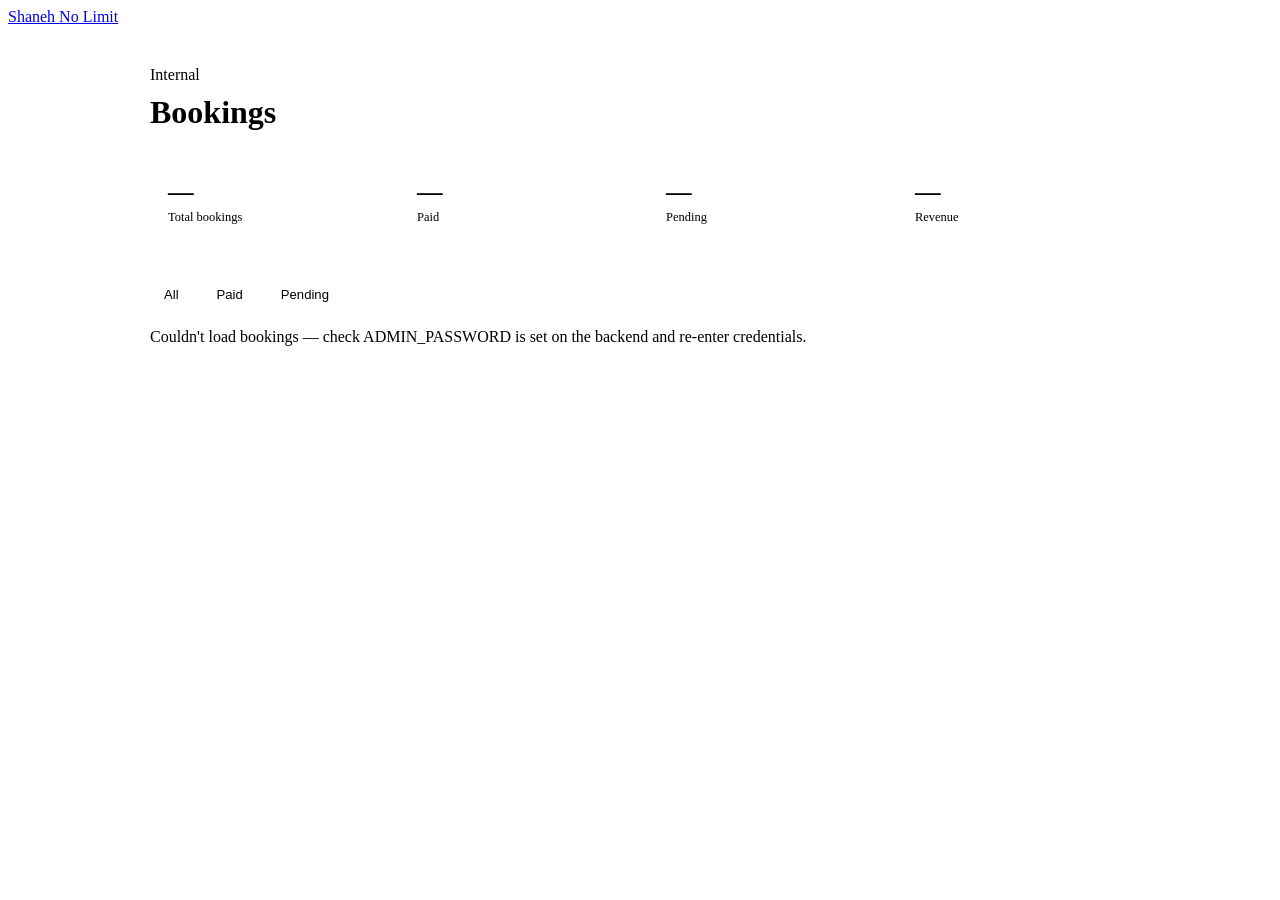
==== admin.html @ 971707a5 "Add files via upload" ====
<!DOCTYPE html>
<html lang="en">
<head>
<meta charset="UTF-8">
<meta name="viewport" content="width=device-width, initial-scale=1">
<title>Admin — Shaneh No Limit Experience</title>
<link rel="stylesheet" href="css/style.css">
<style>
  .admin-wrap { max-width: 980px; margin: 0 auto; padding: 40px 24px 80px; }
  .summary-row { display: grid; grid-template-columns: repeat(4, 1fr); gap: 16px; margin: 28px 0 36px; }
  .summary-card { background: #fff; border: 1px solid var(--line); border-radius: var(--radius); padding: 18px; }
  .summary-card b { font-family: var(--display); font-size: 1.6rem; display: block; }
  .summary-card span { font-size: 0.78rem; color: var(--ink-soft); }
  table { width: 100%; border-collapse: collapse; background: #fff; border: 1px solid var(--line); border-radius: var(--radius); overflow: hidden; }
  th, td { text-align: left; padding: 12px 14px; font-size: 0.85rem; border-bottom: 1px solid var(--line); }
  th { background: var(--sand-deep); text-transform: uppercase; font-size: 0.7rem; letter-spacing: 0.05em; }
  .status-pill { padding: 3px 9px; border-radius: 20px; font-size: 0.72rem; font-weight: 600; }
  .status-paid { background: #dcecdf; color: #1F3A2E; }
  .status-pending { background: #f3e6c8; color: #7A3B2E; }
  .filters { display: flex; gap: 10px; margin-bottom: 18px; }
  .filters button { border: 1px solid var(--line); background: #fff; padding: 8px 14px; border-radius: 20px; font-size: 0.82rem; cursor: pointer; }
  .filters button.active { background: var(--ink); color: var(--sand); border-color: var(--ink); }
</style>
</head>
<body>
<header class="site-header">
  <div class="wrap nav">
    <a href="/" class="logo">Shaneh <span>No Limit</span></a>
  </div>
</header>

<div class="admin-wrap">
  <span class="eyebrow">Internal</span>
  <h1 style="margin-top:10px;">Bookings</h1>

  <div class="summary-row" id="summary">
    <div class="summary-card"><b>—</b><span>Total bookings</span></div>
    <div class="summary-card"><b>—</b><span>Paid</span></div>
    <div class="summary-card"><b>—</b><span>Pending</span></div>
    <div class="summary-card"><b>—</b><span>Revenue</span></div>
  </div>

  <div class="filters">
    <button data-filter="" class="active">All</button>
    <button data-filter="paid">Paid</button>
    <button data-filter="pending">Pending</button>
  </div>

  <div id="table-wrap">
    <p class="loading">Loading bookings…</p>
  </div>
</div>

<script src="js/config.js"></script>
<script>
  // fetch() doesn't reliably trigger the browser's native Basic Auth
  // dialog, so we ask for the admin password once and attach it as an
  // Authorization header on every admin request.
  let currentFilter = "";
  const adminPassword = window.prompt("Admin password:") || "";
  const authHeader = "Basic " + btoa(`admin:${adminPassword}`);

  async function loadSummary() {
    const res = await fetch(`${API_BASE_URL}/api/admin/summary`, {
      headers: { Authorization: authHeader },
    });
    if (!res.ok) throw new Error("auth");
    const s = await res.json();
    const cards = document.querySelectorAll(".summary-card b");
    cards[0].textContent = s.totalBookings;
    cards[1].textContent = s.paidBookings;
    cards[2].textContent = s.pendingBookings;
    cards[3].textContent = new Intl.NumberFormat("en-US", { style: "currency", currency: "usd" }).format(s.revenue / 100);
  }

  async function loadBookings() {
    const wrap = document.getElementById("table-wrap");
    wrap.innerHTML = `<p class="loading">Loading bookings…</p>`;
    const url = `${API_BASE_URL}/api/admin/bookings${currentFilter ? `?status=${currentFilter}` : ""}`;
    const res = await fetch(url, { headers: { Authorization: authHeader } });
    if (!res.ok) throw new Error("auth");
    const bookings = await res.json();

    if (!bookings.length) {
      wrap.innerHTML = `<p class="empty-state">No bookings yet.</p>`;
      return;
    }

    wrap.innerHTML = `
      <table>
        <thead>
          <tr><th>Date</th><th>Type</th><th>Item</th><th>Customer</th><th>Amount</th><th>Status</th></tr>
        </thead>
        <tbody>
          ${bookings.map(rowHTML).join("")}
        </tbody>
      </table>`;
  }

  function rowHTML(b) {
    const amount = new Intl.NumberFormat("en-US", { style: "currency", currency: b.currency }).format(b.amountTotal / 100);
    const date = new Date(b.createdAt).toLocaleDateString();
    return `
      <tr>
        <td>${date}</td>
        <td>${b.kind === "trip" ? "Trip" : "Car rental"}</td>
        <td>${b.itemTitle}</td>
        <td>${b.customerName}<br><span style="color:var(--ink-soft)">${b.customerEmail}</span></td>
        <td>${amount}</td>
        <td><span class="status-pill status-${b.status}">${b.status}</span></td>
      </tr>`;
  }

  document.querySelectorAll(".filters button").forEach((btn) => {
    btn.addEventListener("click", () => {
      document.querySelectorAll(".filters button").forEach((b) => b.classList.remove("active"));
      btn.classList.add("active");
      currentFilter = btn.getAttribute("data-filter");
      loadBookings().catch(showAuthError);
    });
  });

  function showAuthError() {
    document.getElementById("table-wrap").innerHTML =
      `<p class="empty-state">Couldn't load bookings — check ADMIN_PASSWORD is set on the backend and re-enter credentials.</p>`;
  }

  loadSummary().catch(showAuthError);
  loadBookings().catch(showAuthError);
</script>
</body>
</html>
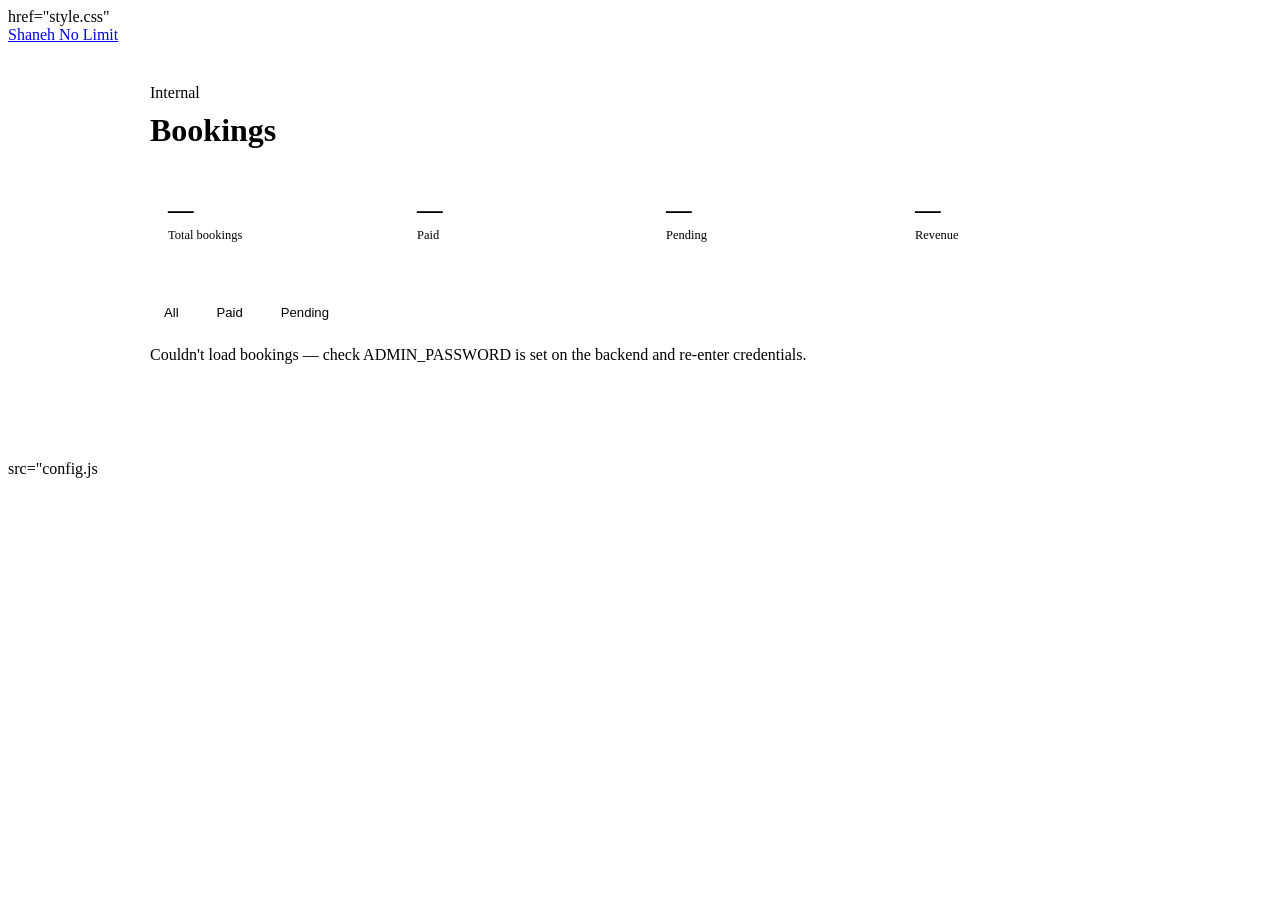
==== commit 08eec62c: "Update admin.html" ====
--- a/admin.html
+++ b/admin.html
@@ -4,8 +4,7 @@
 <meta charset="UTF-8">
 <meta name="viewport" content="width=device-width, initial-scale=1">
 <title>Admin — Shaneh No Limit Experience</title>
-<link rel="stylesheet" href="css/style.css">
-<style>
+href="style.css"<style>
   .admin-wrap { max-width: 980px; margin: 0 auto; padding: 40px 24px 80px; }
   .summary-row { display: grid; grid-template-columns: repeat(4, 1fr); gap: 16px; margin: 28px 0 36px; }
   .summary-card { background: #fff; border: 1px solid var(--line); border-radius: var(--radius); padding: 18px; }
@@ -51,8 +50,7 @@
   </div>
 </div>
 
-<script src="js/config.js"></script>
-<script>
+src="config.js<script>
   // fetch() doesn't reliably trigger the browser's native Basic Auth
   // dialog, so we ask for the admin password once and attach it as an
   // Authorization header on every admin request.
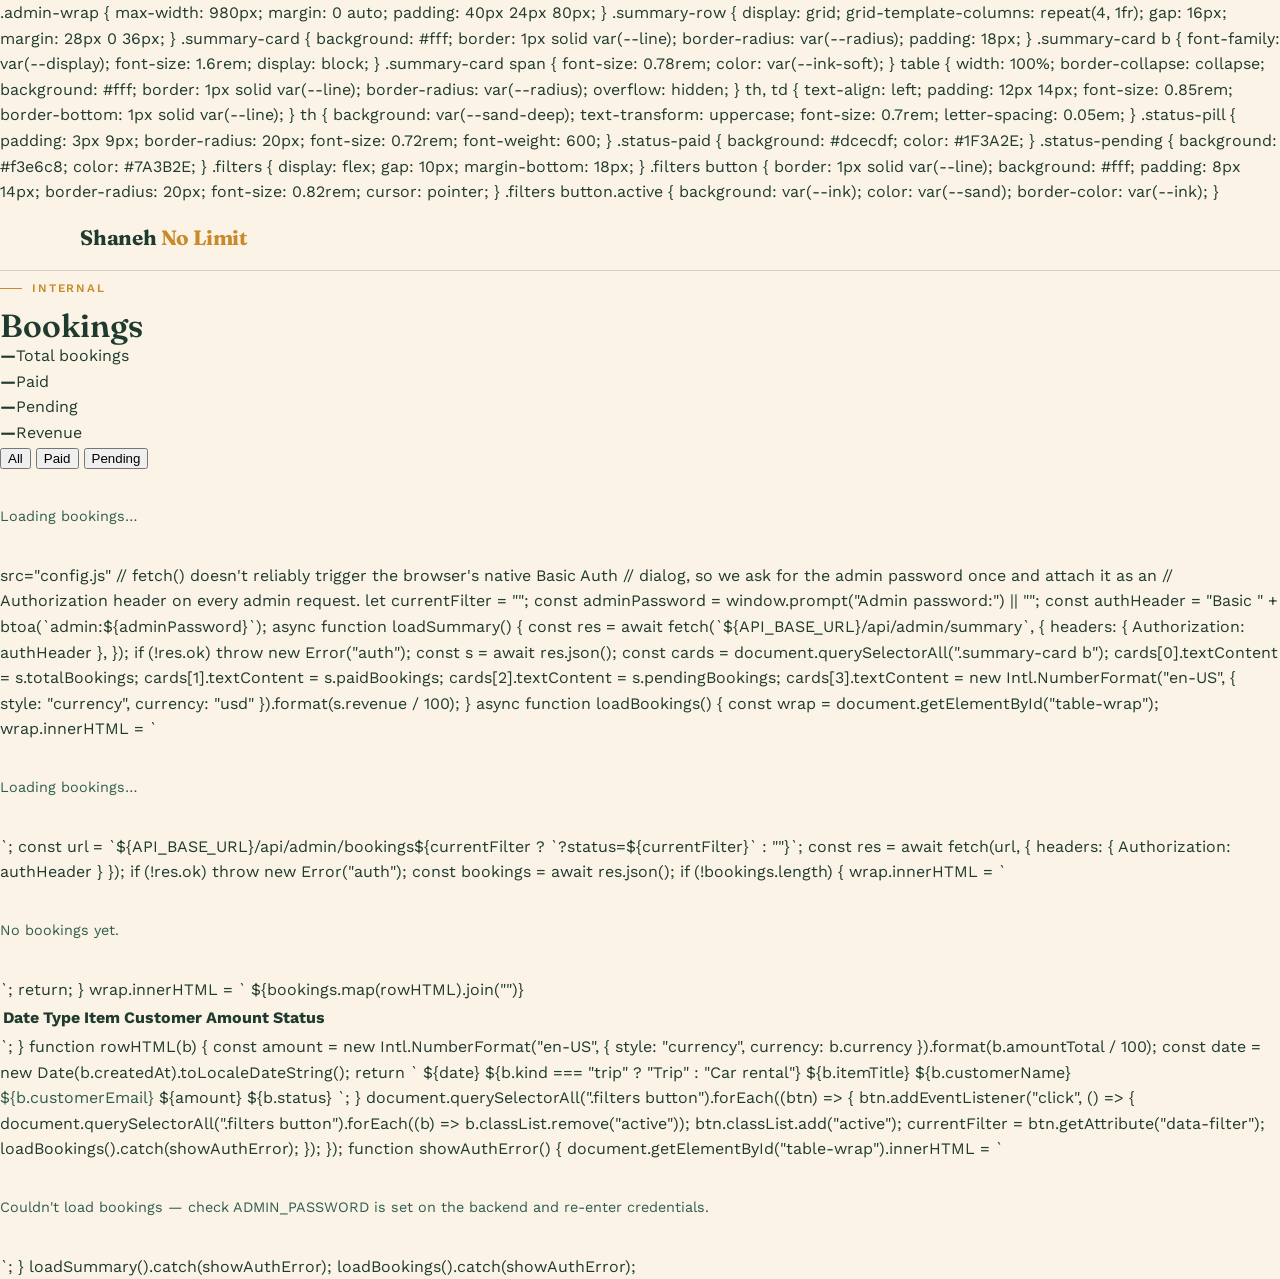
==== commit af6cfd82: "Update admin.html" ====
--- a/admin.html
+++ b/admin.html
@@ -4,8 +4,7 @@
 <meta charset="UTF-8">
 <meta name="viewport" content="width=device-width, initial-scale=1">
 <title>Admin — Shaneh No Limit Experience</title>
-href="style.css"<style>
-  .admin-wrap { max-width: 980px; margin: 0 auto; padding: 40px 24px 80px; }
+<link rel="stylesheet" href="style.css">  .admin-wrap { max-width: 980px; margin: 0 auto; padding: 40px 24px 80px; }
   .summary-row { display: grid; grid-template-columns: repeat(4, 1fr); gap: 16px; margin: 28px 0 36px; }
   .summary-card { background: #fff; border: 1px solid var(--line); border-radius: var(--radius); padding: 18px; }
   .summary-card b { font-family: var(--display); font-size: 1.6rem; display: block; }
@@ -50,7 +49,7 @@
   </div>
 </div>
 
-src="config.js<script>
+src="config.js"
   // fetch() doesn't reliably trigger the browser's native Basic Auth
   // dialog, so we ask for the admin password once and attach it as an
   // Authorization header on every admin request.
--- a/style.css
+++ b/style.css
@@ -0,0 +1,274 @@
+@import url('https://fonts.googleapis.com/css2?family=Fraunces:opsz,wght@9..144,400;9..144,500;9..144,600;9..144,700&family=Work+Sans:wght@400;500;600;700&display=swap');
+
+:root {
+  --ink: #1F3A2E;
+  --ink-soft: #2E5D4F;
+  --sand: #FBF4E6;
+  --sand-deep: #F0E4CC;
+  --gold: #C98A2B;
+  --rust: #7A3B2E;
+  --line: rgba(31, 58, 46, 0.18);
+  --display: 'Fraunces', serif;
+  --body: 'Work Sans', sans-serif;
+  --radius: 4px;
+}
+
+* { box-sizing: border-box; }
+
+html { scroll-behavior: smooth; }
+
+body {
+  margin: 0;
+  font-family: var(--body);
+  background: var(--sand);
+  color: var(--ink);
+  line-height: 1.6;
+}
+
+img { max-width: 100%; display: block; }
+a { color: inherit; text-decoration: none; }
+
+.wrap {
+  max-width: 1120px;
+  margin: 0 auto;
+  padding: 0 24px;
+}
+
+.eyebrow {
+  font-family: var(--body);
+  font-size: 0.72rem;
+  letter-spacing: 0.16em;
+  text-transform: uppercase;
+  color: var(--gold);
+  font-weight: 600;
+  display: inline-flex;
+  align-items: center;
+  gap: 10px;
+}
+.eyebrow::before {
+  content: '';
+  width: 22px;
+  height: 1px;
+  background: var(--gold);
+  display: inline-block;
+}
+
+h1, h2, h3, h4 { font-family: var(--display); font-weight: 600; margin: 0; line-height: 1.1; }
+
+/* ---------- Header ---------- */
+header.site-header {
+  position: sticky;
+  top: 0;
+  z-index: 40;
+  background: rgba(251, 244, 230, 0.92);
+  backdrop-filter: blur(8px);
+  border-bottom: 1px solid var(--line);
+}
+.nav {
+  display: flex;
+  align-items: center;
+  justify-content: space-between;
+  padding: 16px 0;
+}
+.logo {
+  font-family: var(--display);
+  font-size: 1.3rem;
+  font-weight: 700;
+  letter-spacing: -0.01em;
+}
+.logo span { color: var(--gold); }
+.nav-links {
+  display: flex;
+  gap: 32px;
+  list-style: none;
+  margin: 0;
+  padding: 0;
+  font-size: 0.92rem;
+  font-weight: 500;
+}
+.nav-links a { padding-bottom: 4px; border-bottom: 1px solid transparent; }
+.nav-links a:hover { border-color: var(--gold); }
+
+/* ---------- Hero ---------- */
+.hero {
+  position: relative;
+  padding: 100px 0 70px;
+  overflow: hidden;
+}
+.hero-grid {
+  display: grid;
+  grid-template-columns: 1.1fr 0.9fr;
+  gap: 48px;
+  align-items: center;
+}
+.hero h1 {
+  font-size: clamp(2.6rem, 5vw, 4.2rem);
+  margin: 18px 0 20px;
+}
+.hero p.lede { font-size: 1.08rem; max-width: 46ch; color: var(--ink-soft); }
+.hero-coords {
+  font-family: var(--body);
+  font-size: 0.75rem;
+  letter-spacing: 0.06em;
+  color: var(--rust);
+  margin-top: 22px;
+}
+.btn {
+  display: inline-flex;
+  align-items: center;
+  gap: 10px;
+  border: 1px solid var(--ink);
+  background: var(--ink);
+  color: var(--sand);
+  padding: 13px 26px;
+  border-radius: var(--radius);
+  font-weight: 600;
+  font-size: 0.92rem;
+  cursor: pointer;
+  transition: background 0.2s ease, color 0.2s ease, transform 0.15s ease;
+}
+.btn:hover { transform: translateY(-1px); }
+.btn.outline { background: transparent; color: var(--ink); }
+.btn.gold { background: var(--gold); border-color: var(--gold); color: #211004; }
+
+.hero-art {
+  aspect-ratio: 4/5;
+  border-radius: var(--radius);
+  background: linear-gradient(160deg, var(--ink) 0%, var(--ink-soft) 55%, var(--gold) 130%);
+  position: relative;
+  overflow: hidden;
+}
+.hero-art::after {
+  content: 'N 33°55′ · W 18°25′';
+  position: absolute;
+  bottom: 20px; left: 20px;
+  color: var(--sand);
+  font-size: 0.7rem;
+  letter-spacing: 0.08em;
+  opacity: 0.85;
+}
+.hero-art svg { width: 100%; height: 100%; }
+
+/* ---------- Search / booking bar ---------- */
+.search-bar {
+  margin-top: -34px;
+  position: relative;
+  z-index: 5;
+  background: var(--ink);
+  border-radius: var(--radius);
+  padding: 22px;
+  display: grid;
+  grid-template-columns: repeat(4, 1fr) auto;
+  gap: 14px;
+  color: var(--sand);
+}
+.search-bar label { display: block; font-size: 0.68rem; letter-spacing: 0.08em; text-transform: uppercase; opacity: 0.75; margin-bottom: 6px; }
+.search-bar select, .search-bar input {
+  width: 100%;
+  background: rgba(251,244,230,0.08);
+  border: 1px solid rgba(251,244,230,0.25);
+  color: var(--sand);
+  padding: 10px;
+  border-radius: 3px;
+  font-family: var(--body);
+  font-size: 0.9rem;
+}
+.search-bar select option { color: #111; }
+
+/* ---------- Sections ---------- */
+section { padding: 90px 0; }
+.section-head { max-width: 640px; margin-bottom: 48px; }
+.section-head h2 { font-size: clamp(1.9rem, 3vw, 2.6rem); margin-top: 14px; }
+
+.about-grid { display: grid; grid-template-columns: 1fr 1fr; gap: 56px; align-items: start; }
+.stat-row { display: flex; gap: 40px; margin-top: 32px; }
+.stat b { font-family: var(--display); font-size: 2.1rem; display: block; color: var(--gold); }
+.stat span { font-size: 0.82rem; color: var(--ink-soft); }
+
+.divider { border: none; border-top: 1px solid var(--line); margin: 0; }
+
+/* ---------- Cards ---------- */
+.grid-3 { display: grid; grid-template-columns: repeat(3, 1fr); gap: 24px; }
+.grid-4 { display: grid; grid-template-columns: repeat(4, 1fr); gap: 20px; }
+
+.card {
+  background: #fff;
+  border: 1px solid var(--line);
+  border-radius: var(--radius);
+  overflow: hidden;
+  display: flex;
+  flex-direction: column;
+}
+.card-media { aspect-ratio: 4/3; background: linear-gradient(135deg, var(--ink-soft), var(--gold)); position: relative; overflow: hidden; }
+.card-media img { width: 100%; height: 100%; object-fit: cover; }
+.card-media .tag {
+  position: absolute; top: 12px; left: 12px;
+  background: rgba(251,244,230,0.92); color: var(--ink);
+  font-size: 0.68rem; letter-spacing: 0.06em; text-transform: uppercase;
+  padding: 4px 9px; border-radius: 20px; font-weight: 600;
+}
+.card-body { padding: 18px 18px 20px; display: flex; flex-direction: column; gap: 10px; flex: 1; }
+.card-body h3 { font-size: 1.1rem; }
+.card-body p { font-size: 0.88rem; color: var(--ink-soft); margin: 0; flex: 1; }
+.card-price { display: flex; align-items: baseline; justify-content: space-between; margin-top: 6px; }
+.card-price b { font-family: var(--display); font-size: 1.25rem; }
+.card-price span { font-size: 0.75rem; color: var(--ink-soft); }
+.card-body .btn { justify-content: center; width: 100%; }
+
+.loading, .empty-state { color: var(--ink-soft); font-size: 0.9rem; padding: 20px 0; }
+
+/* ---------- Testimonials ---------- */
+.testi { background: var(--sand-deep); border-radius: var(--radius); padding: 28px; border: 1px solid var(--line); }
+.testi p { font-style: italic; }
+.testi footer { margin-top: 14px; font-size: 0.85rem; font-weight: 600; font-style: normal; }
+
+/* ---------- Contact / footer ---------- */
+.contact-band { background: var(--ink); color: var(--sand); border-radius: var(--radius); padding: 48px; display: flex; justify-content: space-between; align-items: center; gap: 24px; flex-wrap: wrap; }
+.contact-band h2 { color: var(--sand); }
+.contact-links { display: flex; gap: 28px; flex-wrap: wrap; }
+
+footer.site-footer { border-top: 1px solid var(--line); padding: 40px 0; font-size: 0.85rem; color: var(--ink-soft); }
+.footer-grid { display: flex; justify-content: space-between; flex-wrap: wrap; gap: 20px; }
+.footer-grid ul { list-style: none; padding: 0; margin: 8px 0 0; display: flex; gap: 20px; flex-wrap: wrap; }
+
+/* ---------- Modal ---------- */
+.modal-overlay {
+  position: fixed; inset: 0; background: rgba(31,58,46,0.55);
+  display: none; align-items: center; justify-content: center; z-index: 100; padding: 20px;
+}
+.modal-overlay.open { display: flex; }
+.modal {
+  background: var(--sand); border-radius: var(--radius); max-width: 460px; width: 100%;
+  padding: 32px; position: relative; max-height: 90vh; overflow-y: auto;
+}
+.modal h3 { font-size: 1.4rem; margin-bottom: 6px; }
+.modal .modal-sub { font-size: 0.85rem; color: var(--ink-soft); margin-bottom: 22px; }
+.modal-close { position: absolute; top: 18px; right: 18px; background: none; border: none; font-size: 1.3rem; cursor: pointer; color: var(--ink); }
+.field { margin-bottom: 16px; }
+.field label { display: block; font-size: 0.75rem; letter-spacing: 0.04em; text-transform: uppercase; margin-bottom: 6px; color: var(--ink-soft); }
+.field input, .field select {
+  width: 100%; padding: 11px 12px; border: 1px solid var(--line); border-radius: 3px;
+  font-family: var(--body); font-size: 0.92rem; background: #fff; color: var(--ink);
+}
+.field-row { display: grid; grid-template-columns: 1fr 1fr; gap: 14px; }
+.modal-total { display: flex; justify-content: space-between; align-items: baseline; margin: 18px 0; padding-top: 14px; border-top: 1px solid var(--line); }
+.modal-total b { font-family: var(--display); font-size: 1.5rem; }
+.modal-error { color: var(--rust); font-size: 0.85rem; margin-top: 10px; display: none; }
+.modal-error.show { display: block; }
+.modal .btn { width: 100%; justify-content: center; }
+.modal .btn[disabled] { opacity: 0.6; cursor: not-allowed; }
+
+/* ---------- Responsive ---------- */
+@media (max-width: 860px) {
+  .hero-grid, .about-grid { grid-template-columns: 1fr; }
+  .hero-art { order: -1; aspect-ratio: 16/9; }
+  .search-bar { grid-template-columns: 1fr 1fr; }
+  .grid-3, .grid-4 { grid-template-columns: 1fr 1fr; }
+  .nav-links { display: none; }
+  .contact-band { flex-direction: column; align-items: flex-start; }
+}
+@media (max-width: 560px) {
+  .grid-3, .grid-4 { grid-template-columns: 1fr; }
+  .field-row { grid-template-columns: 1fr; }
+  section { padding: 60px 0; }
+}
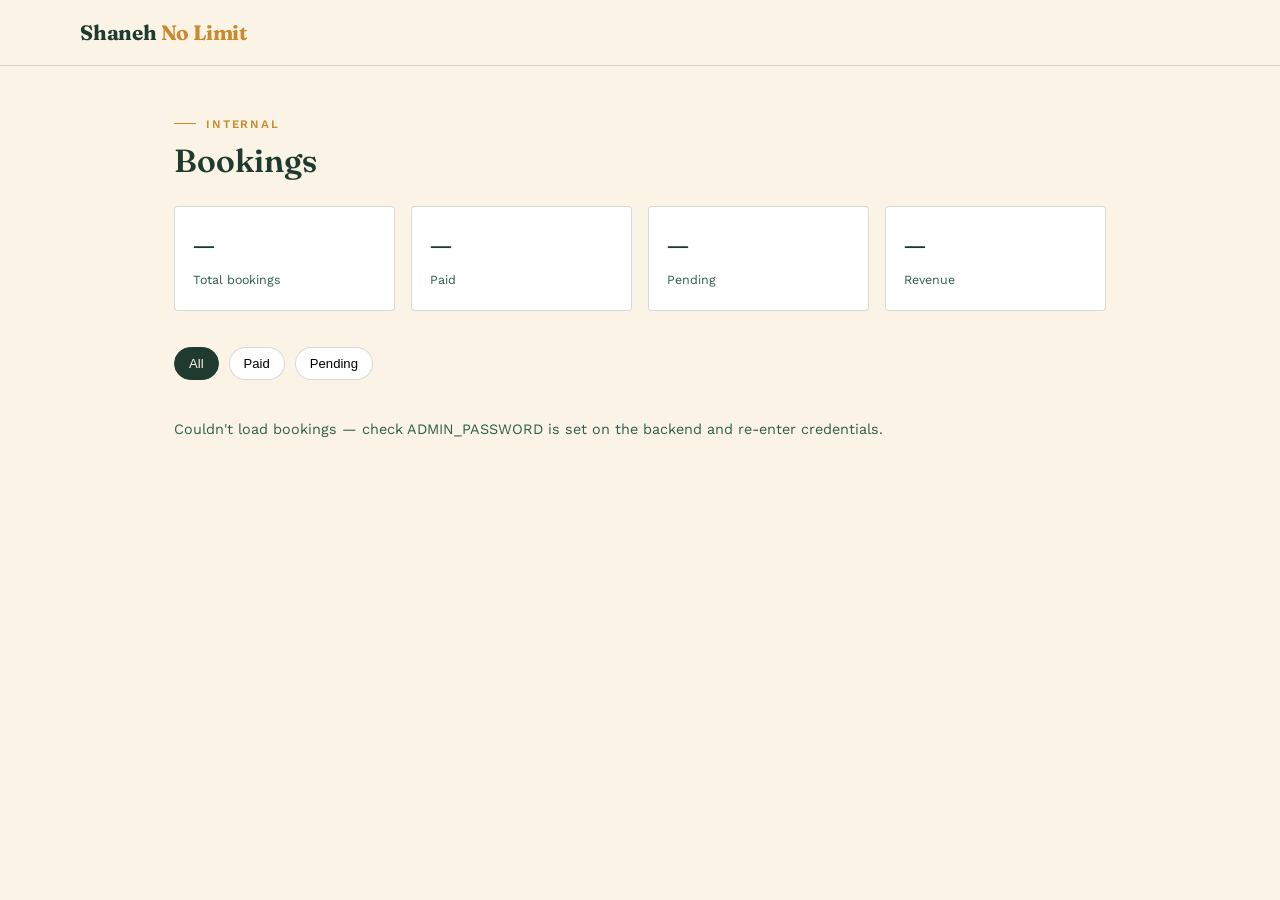
==== commit 452cf693: "Update admin.html" ====
--- a/admin.html
+++ b/admin.html
@@ -4,7 +4,8 @@
 <meta charset="UTF-8">
 <meta name="viewport" content="width=device-width, initial-scale=1">
 <title>Admin — Shaneh No Limit Experience</title>
-<link rel="stylesheet" href="style.css">  .admin-wrap { max-width: 980px; margin: 0 auto; padding: 40px 24px 80px; }
+<link rel="stylesheet" href="style.css">
+<style> .admin-wrap { max-width: 980px; margin: 0 auto; padding: 40px 24px 80px; }
   .summary-row { display: grid; grid-template-columns: repeat(4, 1fr); gap: 16px; margin: 28px 0 36px; }
   .summary-card { background: #fff; border: 1px solid var(--line); border-radius: var(--radius); padding: 18px; }
   .summary-card b { font-family: var(--display); font-size: 1.6rem; display: block; }
@@ -49,8 +50,8 @@
   </div>
 </div>
 
-src="config.js"
-  // fetch() doesn't reliably trigger the browser's native Basic Auth
+<script src="config.js"></script>
+<script>  // fetch() doesn't reliably trigger the browser's native Basic Auth
   // dialog, so we ask for the admin password once and attach it as an
   // Authorization header on every admin request.
   let currentFilter = "";
